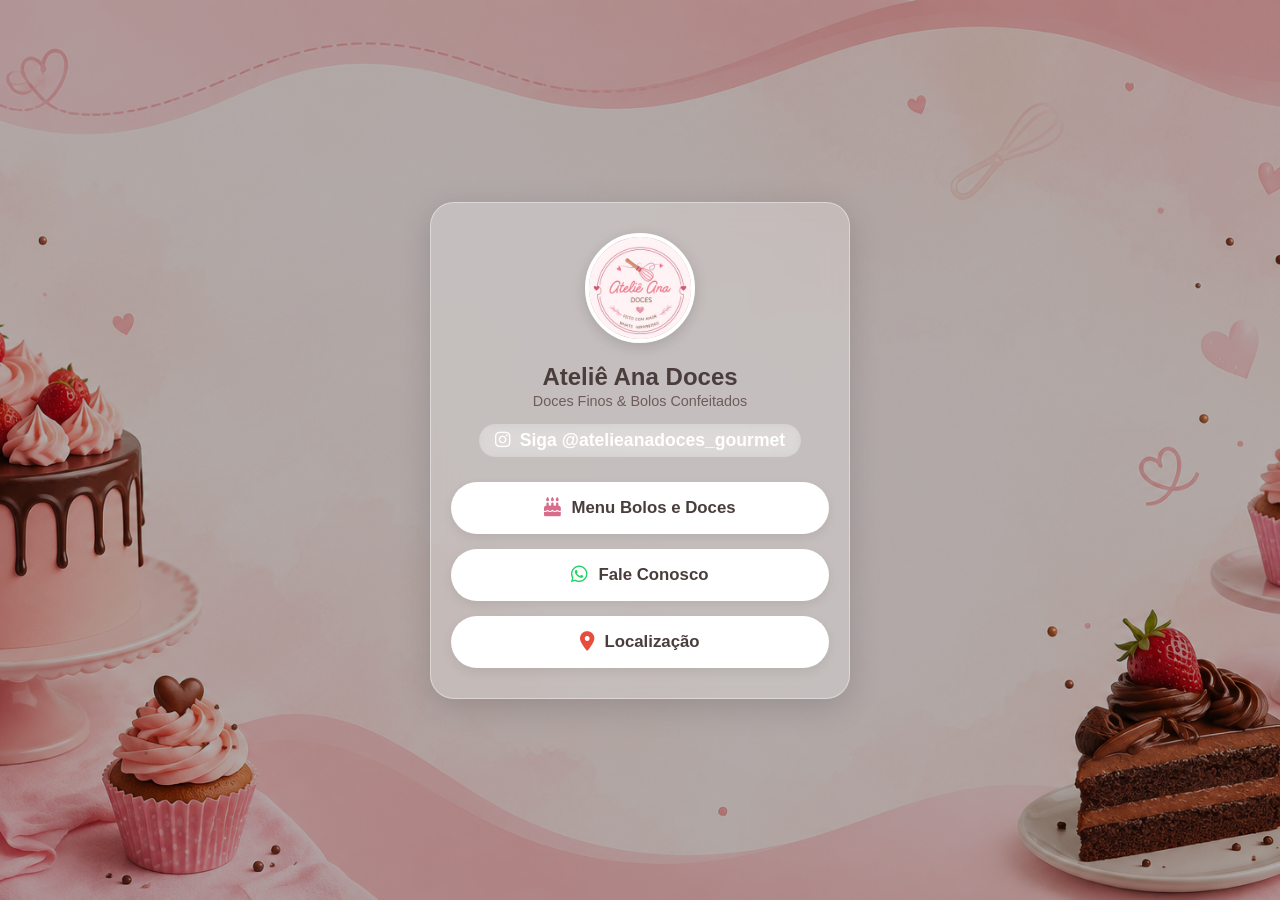
==== index.html @ 0625353e "Inicial commit - Ateliê Ana Doces" ====
<!DOCTYPE html>
<html lang="pt-BR">
<head>
    <meta charset="UTF-8">
    <meta name="viewport" content="width=device-width, initial-scale=1.0">
    <title>Cardápio</title>
    <link rel="stylesheet" href="style.css">
    <link rel="stylesheet" href="https://cdnjs.cloudflare.com/ajax/libs/font-awesome/6.5.1/css/all.min.css">
</head>
<body>
    <div class="container">
    <img src="/img/perfil.png" alt="Logo Doceria" class="profile-img">

    <h1 class="brand-title">Ateliê Ana Doces</h1>
    <p class="brand-subtitle">Doces Finos & Bolos Confeitados</p>

    <a href="https://instagram.com/atelieanadoces_gourmet" target="_blank" class="instagram-link">
        <i class="fa-brands fa-instagram"></i> Siga @atelieanadoces_gourmet
    </a>
    <div class="links-container">
        <a href="cardapio.html" class="btn">
            <i class="fa-solid fa-cake-candles"></i> Menu Bolos e Doces
        </a>
        <a href="https://wa.me/5500000000000" class="btn" target="_blank">
            <i class="fa-brands fa-whatsapp"></i> Fale Conosco
        </a>
        <a href="https://maps.google.com" class="btn" target="_blank">
            <i class="fa-solid fa-location-dot"></i> Localização
        </a>
    </div>
</div>
</body>
</html>
---- style.css ----
* {
    margin: 0;
    padding: 0;
    box-sizing: border-box;
    font-family: 'Segoe UI', Tahoma, Geneva, Verdana, sans-serif;
}
body {
    min-height: 100vh;
    display: flex;
    justify-content: center;
    align-items: center;
    /* Imagem de fundo cobrindo toda a tela com uma camada escura por cima */
    background: linear-gradient(rgba(0, 0, 0, 0.3), rgba(0, 0, 0, 0.3)), url('/img/fundo.png');
    background-size: cover;
    background-position: center;
    background-repeat: no-repeat;
    padding: 20px;
}
.container {
   width: 100%;
    max-width: 420px;
    text-align: center;
    display: flex;
    flex-direction: column;
    align-items: center;
    background: rgba(255, 255, 255, 0.25);
    backdrop-filter: blur(12px);
    -webkit-backdrop-filter: blur(12px);
    padding: 30px 20px;
    border-radius: 24px;
    border: 1px solid rgba(255, 255, 255, 0.4);
    box-shadow: 0 8px 32px 0 rgba(0, 0, 0, 0.15);
}
.profile-img {
    width: 110px;
    height: 110px;
    border-radius: 50%;
    object-fit: cover;
    border: 4px solid #ffffff;
    box-shadow: 0 4px 15px rgba(0, 0, 0, 0.15);
    margin-bottom: 15px;
}
.instagram-link {
    color: #ffffff;
    text-decoration: none;
    font-weight: 600;
    font-size: 1.1rem;
    margin-bottom: 25px;
    background: rgba(255, 255, 255, 0.2);
    padding: 6px 16px;
    border-radius: 20px;
    backdrop-filter: blur(5px);
    transition: transform 0.2s;
}
.instagram-link:hover {
    transform: scale(1.05);
}
.links-container {
    width: 100%;
    display: flex;
    flex-direction: column;
    gap: 15px;
}
.btn {
   display: flex;
    align-items: center;
    justify-content: center;
    gap: 12px;
    width: 100%;
    padding: 16px;
    background-color: #ffffff;
    color: #4a3e3d;
    text-decoration: none;
    font-weight: 600;
    font-size: 1.05rem;
    border-radius: 50px;
    box-shadow: 0 4px 12px rgba(0, 0, 0, 0.08);
    transition: all 0.3s cubic-bezier(0.25, 0.8, 0.25, 1);
}
.btn:hover {
    transform: translateY(-3px);
    box-shadow: 0 8px 20px rgba(0, 0, 0, 0.15);
    background-color: #fff9fb;
}
.btn {
    display: flex;
    align-items: center;
    justify-content: center;
    gap: 10px;
}
.btn i {
    font-size: 1.2rem;
}
.brand-title {
    color: #4a3e3d;
    font-size: 1.5rem;
    font-weight: 700;
    margin-top: 5px;
    margin-bottom: 2px;
}
.brand-subtitle {
    color: #6e5c5b;
    font-size: 0.9rem;
    font-weight: 500;
    margin-bottom: 15px;
}
.instagram-link i {
    margin-right: 5px;
}
/* Estilos da Página de Cardápio */
.cardapio-page {
    align-items: flex-start;
    padding: 30px 15px;
}
.menu-container {
    width: 100%;
    max-width: 500px;
    margin: 0 auto;
    background: rgba(255, 255, 255, 0.85);
    backdrop-filter: blur(10px);
    border-radius: 20px;
    padding: 25px 20px;
    box-shadow: 0 10px 30px rgba(0,0,0,0.15);
}
.back-btn {
    display: inline-flex;
    align-items: center;
    gap: 8px;
    color: #4a3e3d;
    text-decoration: none;
    font-weight: 600;
    margin-bottom: 15px;
}
.menu-header {
    text-align: center;
    margin-bottom: 25px;
    border-bottom: 2px dashed #e8c5ce;
    padding-bottom: 15px;
}
.menu-logo {
    width: 70px;
    height: 70px;
    border-radius: 50%;
    margin-bottom: 8px;
}
.menu-header h1 {
    color: #4a3e3d;
    font-size: 1.5rem;
}
.menu-header p {
    color: #7a6a69;
    font-size: 0.85rem;
}
.menu-section {
    margin-bottom: 25px;
}
.menu-section h2 {
    color: #d86c8a;
    font-size: 1.2rem;
    margin-bottom: 15px;
    display: flex;
    align-items: center;
    gap: 8px;
}
.menu-item {
    display: flex;
    justify-content: space-between;
    align-items: flex-start;
    gap: 15px;
    padding: 12px 0;
    border-bottom: 1px solid rgba(0,0,0,0.05);
}
.item-info h3 {
    color: #333;
    font-size: 0.98rem;
    margin-bottom: 4px;
}
.item-info p {
    color: #666;
    font-size: 0.82rem;
    line-height: 1.3;
}
.item-price {
    font-weight: 700;
    color: #d86c8a;
    white-space: nowrap;
    font-size: 0.95rem;
}
.order-footer {
    margin-top: 20px;
}
.order-btn {
    background-color: #25D366;
    color: #ffffff;
}
.order-btn:hover {
    background-color: #20ba5a;
}
.item-img {
    width: 75px !important;
    height: 75px !important;
    max-width: 75px !important;
    max-height: 75px !important;
    border-radius: 12px;
    object-fit: cover;
    flex-shrink: 0;
    box-shadow: 0 2px 6px rgba(0, 0, 0, 0.1);
}
.fa-whatsapp { color: #25D366; }
.fa-cake-candles { color: #d86c8a; }
.fa-location-dot { color: #e74c3c; }
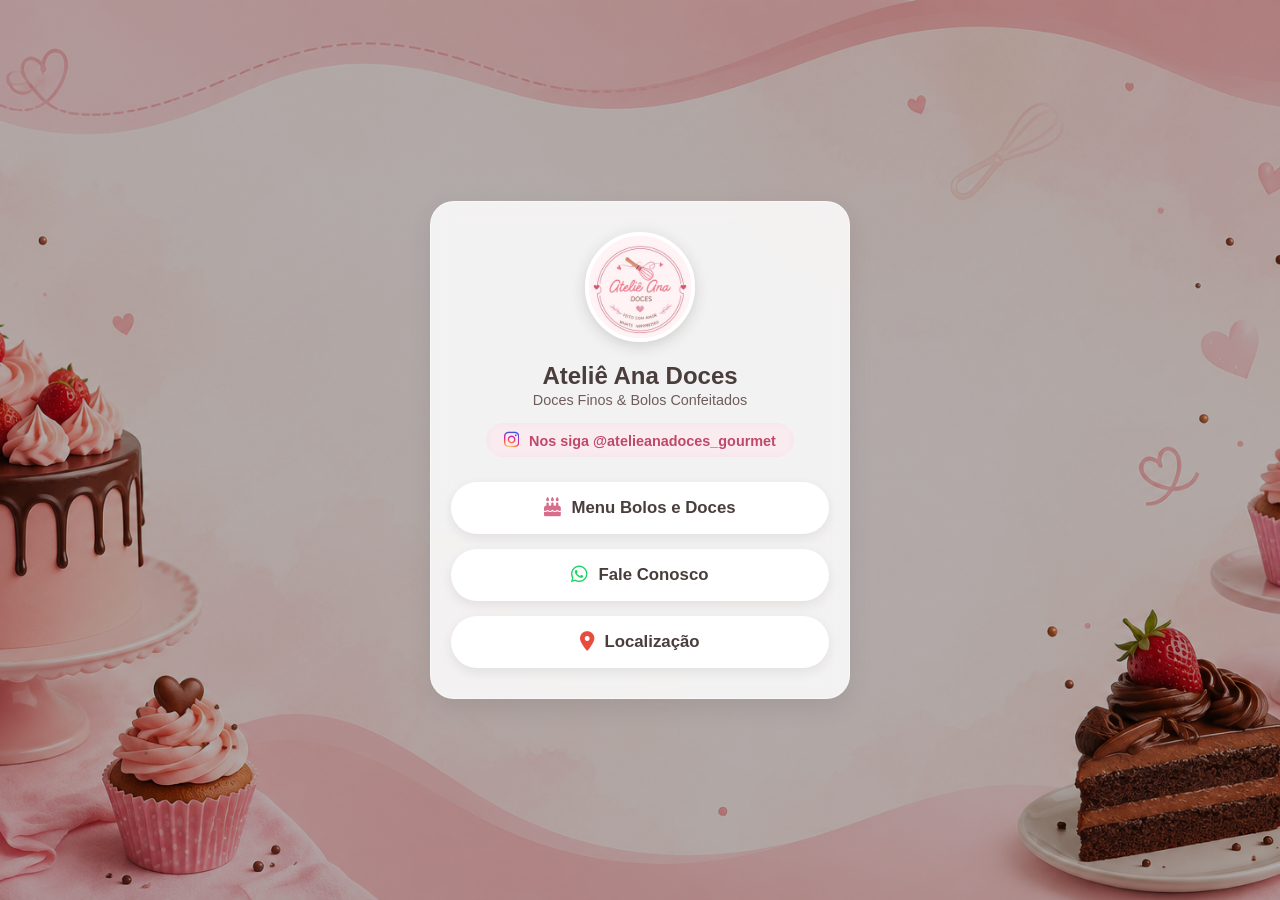
==== commit 4a93b070: "Ajustes visuais no botao do Instagram e fundo mobile" ====
--- a/index.html
+++ b/index.html
@@ -9,14 +9,14 @@
 </head>
 <body>
     <div class="container">
-    <img src="/img/perfil.png" alt="Logo Doceria" class="profile-img">
+    <img src="img/perfil.png" alt="Logo Doceria" class="profile-img">
 
     <h1 class="brand-title">Ateliê Ana Doces</h1>
     <p class="brand-subtitle">Doces Finos & Bolos Confeitados</p>
 
-    <a href="https://instagram.com/atelieanadoces_gourmet" target="_blank" class="instagram-link">
-        <i class="fa-brands fa-instagram"></i> Siga @atelieanadoces_gourmet
-    </a>
+  <a href="https://instagram.com/atelieanadoces_gourmet" target="_blank" class="instagram-link">
+    <i class="fa-brands fa-instagram"></i> Nos siga @atelieanadoces_gourmet
+</a>
     <div class="links-container">
         <a href="cardapio.html" class="btn">
             <i class="fa-solid fa-cake-candles"></i> Menu Bolos e Doces
--- a/style.css
+++ b/style.css
@@ -10,7 +10,7 @@
     justify-content: center;
     align-items: center;
     /* Imagem de fundo cobrindo toda a tela com uma camada escura por cima */
-    background: linear-gradient(rgba(0, 0, 0, 0.3), rgba(0, 0, 0, 0.3)), url('/img/fundo.png');
+    background: linear-gradient(rgba(0, 0, 0, 0.3), rgba(0, 0, 0, 0.3)), url('img/fundo.png');
     background-size: cover;
     background-position: center;
     background-repeat: no-repeat;
@@ -23,13 +23,13 @@
     display: flex;
     flex-direction: column;
     align-items: center;
-    background: rgba(255, 255, 255, 0.25);
-    backdrop-filter: blur(12px);
+    background: rgba(255, 255, 255, 0.85);
+    backdrop-filter: blur(10px);
     -webkit-backdrop-filter: blur(12px);
     padding: 30px 20px;
     border-radius: 24px;
     border: 1px solid rgba(255, 255, 255, 0.4);
-    box-shadow: 0 8px 32px 0 rgba(0, 0, 0, 0.15);
+    box-shadow: 0 10px 25px 0 rgba(0, 0, 0, 0.08);
 }
 .profile-img {
     width: 110px;
@@ -41,19 +41,21 @@
     margin-bottom: 15px;
 }
 .instagram-link {
-    color: #ffffff;
+    color: #c0486b;
     text-decoration: none;
     font-weight: 600;
-    font-size: 1.1rem;
+    font-size: 0.9rem;
     margin-bottom: 25px;
-    background: rgba(255, 255, 255, 0.2);
-    padding: 6px 16px;
+    background: rgba(216, 108, 138, 0.12);
+    padding: 8px 18px;
     border-radius: 20px;
     backdrop-filter: blur(5px);
-    transition: transform 0.2s;
+    transition: transform 0.2s, background-color 0.2s;
+    display: inline-block;
 }
 .instagram-link:hover {
     transform: scale(1.05);
+    background: rgba(216, 108, 138, 0.22);
 }
 .links-container {
     width: 100%;
@@ -105,7 +107,11 @@
     margin-bottom: 15px;
 }
 .instagram-link i {
-    margin-right: 5px;
+    margin-right: 6px;
+    background: radial-gradient(circle at 30% 107%, #fdf497 0%, #fdf497 5%, #fd5949 45%, #d6249f 60%, #285AEB 90%);
+    -webkit-background-clip: text;
+    -webkit-text-fill-color: transparent;
+    font-size: 1.1rem;
 }
 /* Estilos da Página de Cardápio */
 .cardapio-page {
@@ -206,6 +212,19 @@
     flex-shrink: 0;
     box-shadow: 0 2px 6px rgba(0, 0, 0, 0.1);
 }
+@media (max-width: 768px) {
+    body {
+        /* Ajusta a imagem para caber na tela mantendo a proporção */
+        background-size: contain; 
+        background-position: center top;
+        background-repeat: repeat-y; /* Preenche o resto da altura caso necessário */
+    }
+    /* Opcional: reduz um pouco a largura do cartão no celular para mostrar mais as bordas */
+    .container {
+        width: 88%;
+        margin: 20px auto;
+    }
+}
 .fa-whatsapp { color: #25D366; }
 .fa-cake-candles { color: #d86c8a; }
 .fa-location-dot { color: #e74c3c; }
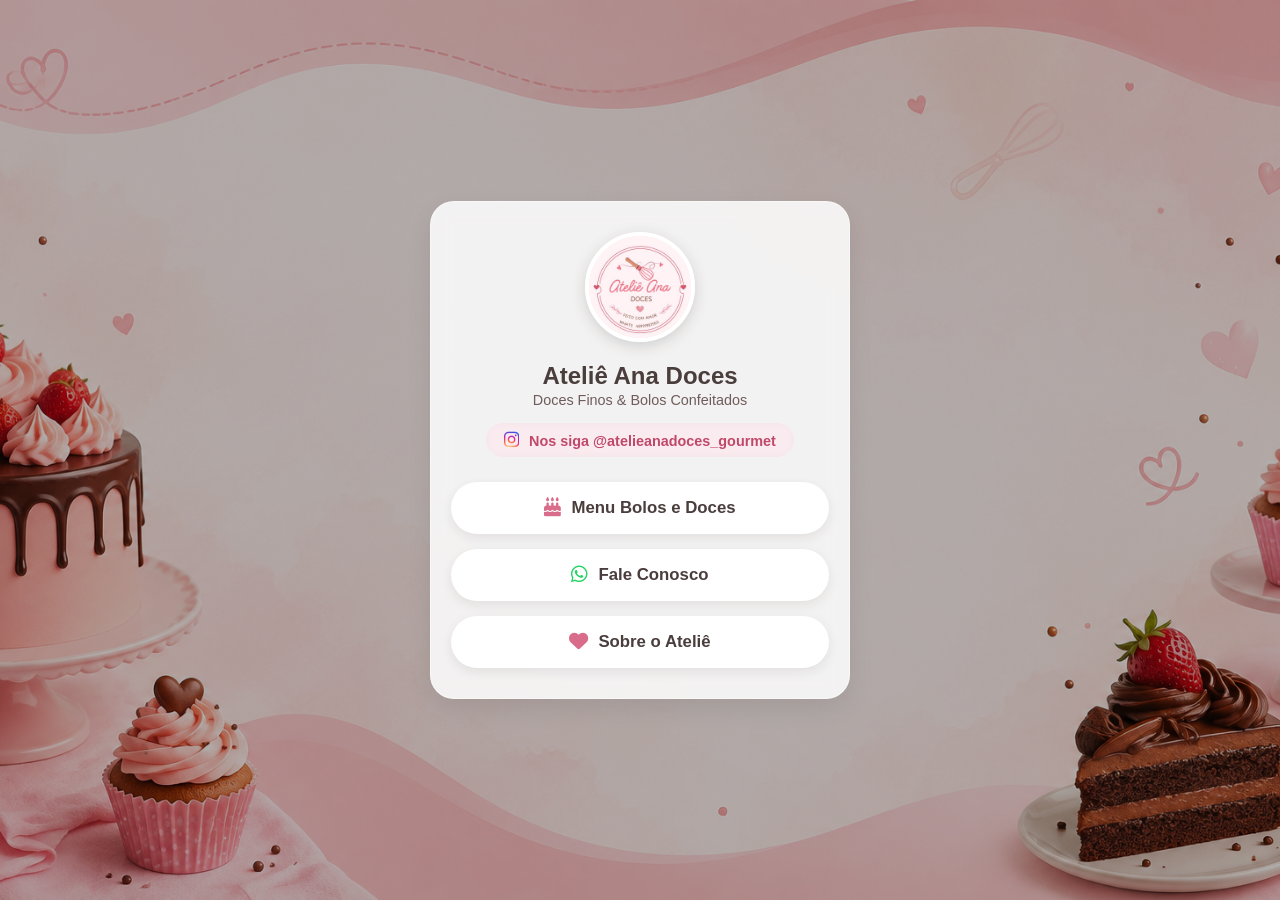
==== commit 10d6b251: "Adicionando pagina Sobre o Atelie" ====
--- a/index.html
+++ b/index.html
@@ -21,12 +21,13 @@
         <a href="cardapio.html" class="btn">
             <i class="fa-solid fa-cake-candles"></i> Menu Bolos e Doces
         </a>
-        <a href="https://wa.me/5500000000000" class="btn" target="_blank">
+        <a href="https://wa.me/5548991981562?text=Ol%C3%A1!%20Vim%20pelo%20site%20e%20gostaria%20de%20tirar%20algumas%20d%C3%BAvidas%20sobre%20os%20doces%20e%20encomendas."
+         class="btn" target="_blank">
             <i class="fa-brands fa-whatsapp"></i> Fale Conosco
         </a>
-        <a href="https://maps.google.com" class="btn" target="_blank">
-            <i class="fa-solid fa-location-dot"></i> Localização
-        </a>
+       <a href="sobre.html" class="btn">
+    <i class="fa-solid fa-heart" style="color: #d86c8a;"></i> Sobre o Ateliê
+</a>
     </div>
 </div>
 </body>
--- a/style.css
+++ b/style.css
@@ -207,7 +207,7 @@
     height: 75px !important;
     max-width: 75px !important;
     max-height: 75px !important;
-    border-radius: 12px;
+    border-radius: 8px;
     object-fit: cover;
     flex-shrink: 0;
     box-shadow: 0 2px 6px rgba(0, 0, 0, 0.1);
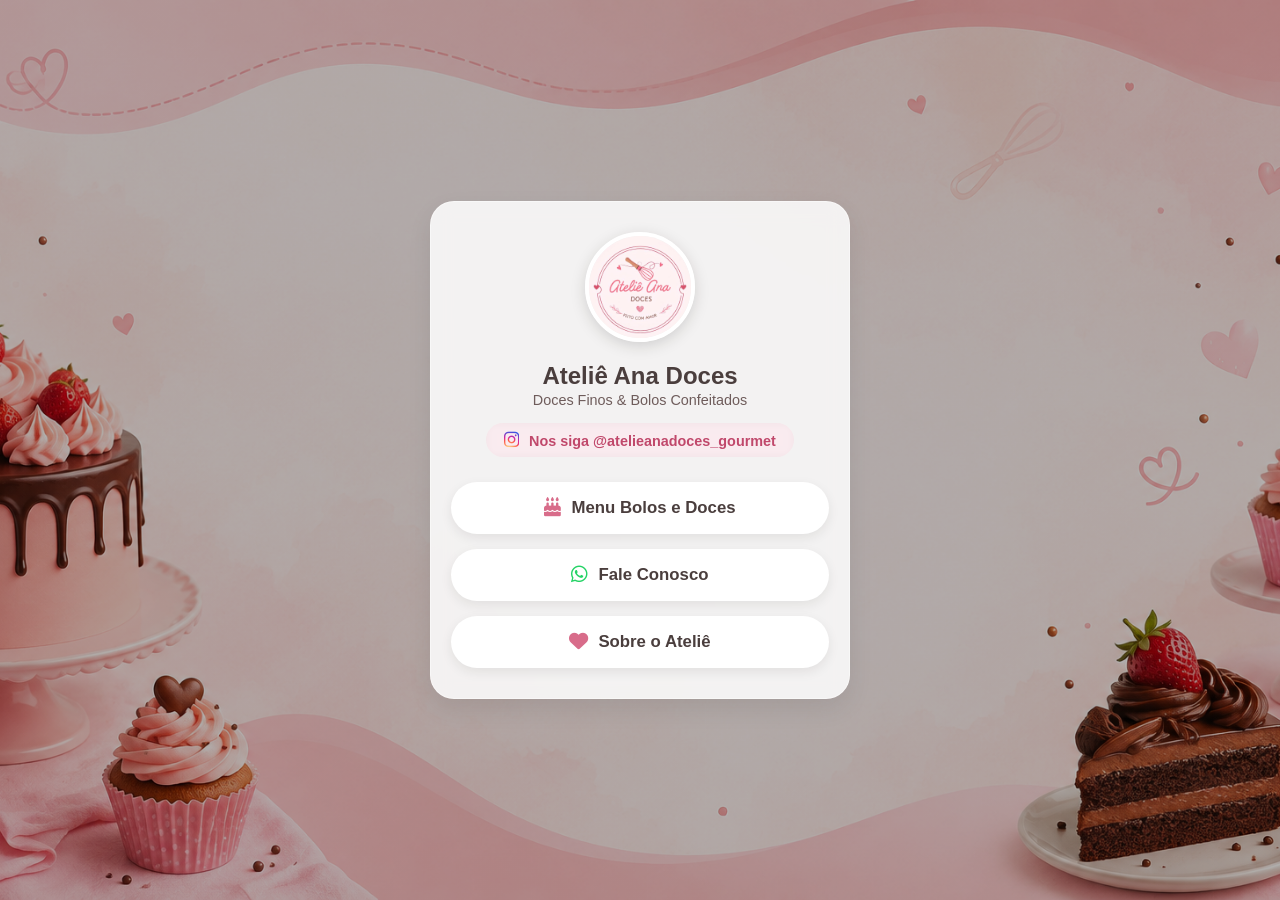
==== commit c91b852e: "atualizacao de logo" ====
--- a/index.html
+++ b/index.html
@@ -9,7 +9,7 @@
 </head>
 <body>
     <div class="container">
-    <img src="img/perfil.png" alt="Logo Doceria" class="profile-img">
+    <img src="img/perfilnovo.png" alt="Logo Doceria" class="profile-img">
 
     <h1 class="brand-title">Ateliê Ana Doces</h1>
     <p class="brand-subtitle">Doces Finos & Bolos Confeitados</p>
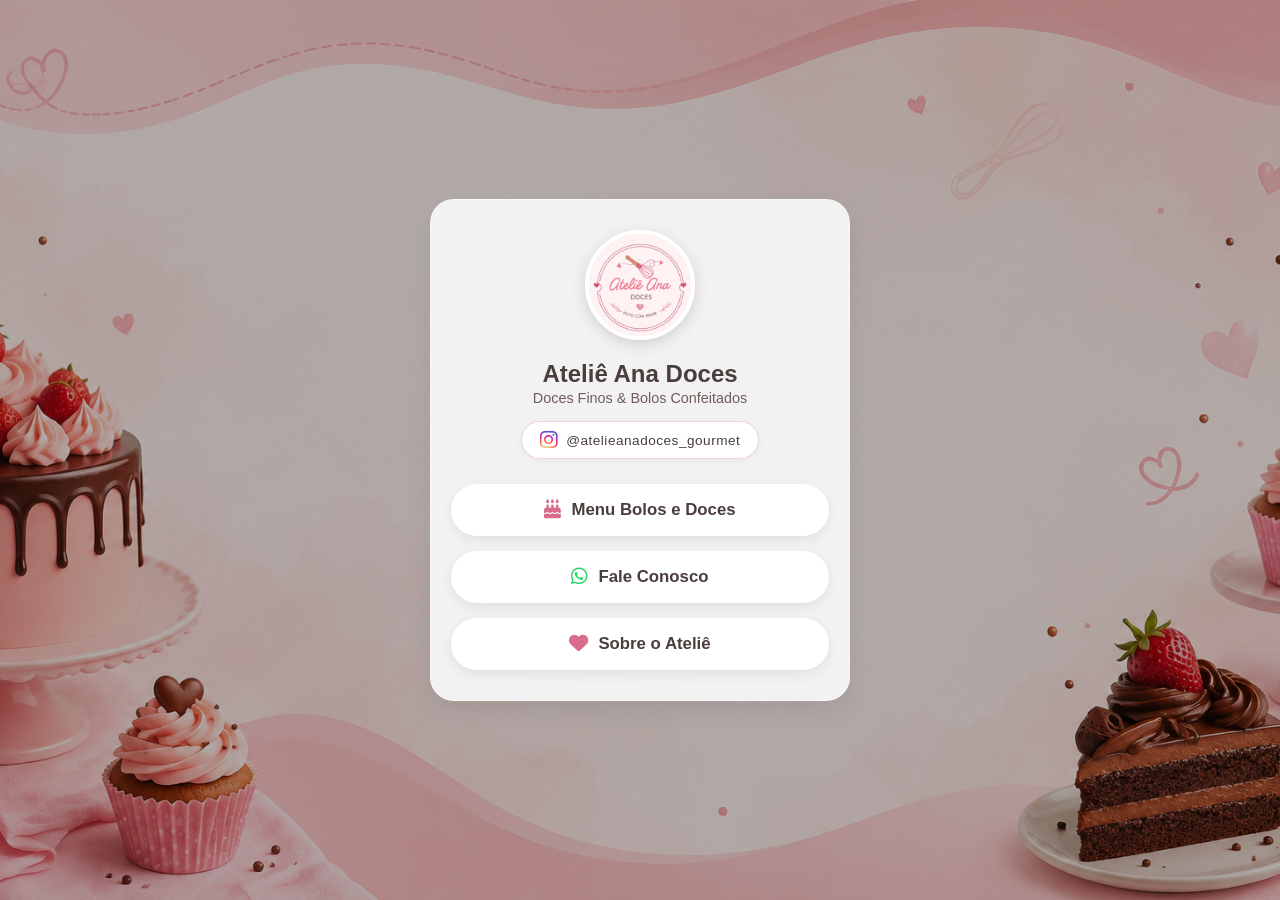
==== commit 1d68c5b1: "Atualizando titutlo da previa do WhatsApp" ====
--- a/index.html
+++ b/index.html
@@ -3,7 +3,9 @@
 <head>
     <meta charset="UTF-8">
     <meta name="viewport" content="width=device-width, initial-scale=1.0">
-    <title>Cardápio</title>
+    <title>Ateliê Ana Doces | Doces Finos & Bolos</title>
+    <meta property="og:title" content="Ateliê Ana Doces | Doces Finos & Bolos">
+    <meta property="og:description" content="Doces finos e bolos confeitados artesanais sob encomenda.">
     <link rel="stylesheet" href="style.css">
     <link rel="stylesheet" href="https://cdnjs.cloudflare.com/ajax/libs/font-awesome/6.5.1/css/all.min.css">
 </head>
@@ -15,7 +17,7 @@
     <p class="brand-subtitle">Doces Finos & Bolos Confeitados</p>
 
   <a href="https://instagram.com/atelieanadoces_gourmet" target="_blank" class="instagram-link">
-    <i class="fa-brands fa-instagram"></i> Nos siga @atelieanadoces_gourmet
+    <i class="fa-brands fa-instagram"></i> @atelieanadoces_gourmet
 </a>
     <div class="links-container">
         <a href="cardapio.html" class="btn">
--- a/style.css
+++ b/style.css
@@ -41,21 +41,26 @@
     margin-bottom: 15px;
 }
 .instagram-link {
-    color: #c0486b;
+    color: #4a3e3d;
     text-decoration: none;
-    font-weight: 600;
-    font-size: 0.9rem;
+    font-weight: 500;
+    font-size: 0.85rem;
     margin-bottom: 25px;
-    background: rgba(216, 108, 138, 0.12);
+    background: #ffffff;
     padding: 8px 18px;
     border-radius: 20px;
-    backdrop-filter: blur(5px);
-    transition: transform 0.2s, background-color 0.2s;
-    display: inline-block;
+    border: 1px solid rgba(216, 108, 138, 0.3);
+    box-shadow: 0 2px 8px rgba(0, 0, 0, 0.04);
+    transition: all 0.2s ease;
+    display: inline-flex;
+    align-items: center;
+    gap: 8px;
+    letter-spacing: 0.5px;
 }
 .instagram-link:hover {
-    transform: scale(1.05);
-    background: rgba(216, 108, 138, 0.22);
+    transform: translateY(-2px);
+    border-color: #d86c8a;
+    box-shadow: 0 4px 12px rgba(216, 108, 138, 0.15);
 }
 .links-container {
     width: 100%;
@@ -107,11 +112,10 @@
     margin-bottom: 15px;
 }
 .instagram-link i {
-    margin-right: 6px;
+    font-size: 1.25rem; /* Ícone um pouco maior */
     background: radial-gradient(circle at 30% 107%, #fdf497 0%, #fdf497 5%, #fd5949 45%, #d6249f 60%, #285AEB 90%);
     -webkit-background-clip: text;
     -webkit-text-fill-color: transparent;
-    font-size: 1.1rem;
 }
 /* Estilos da Página de Cardápio */
 .cardapio-page {
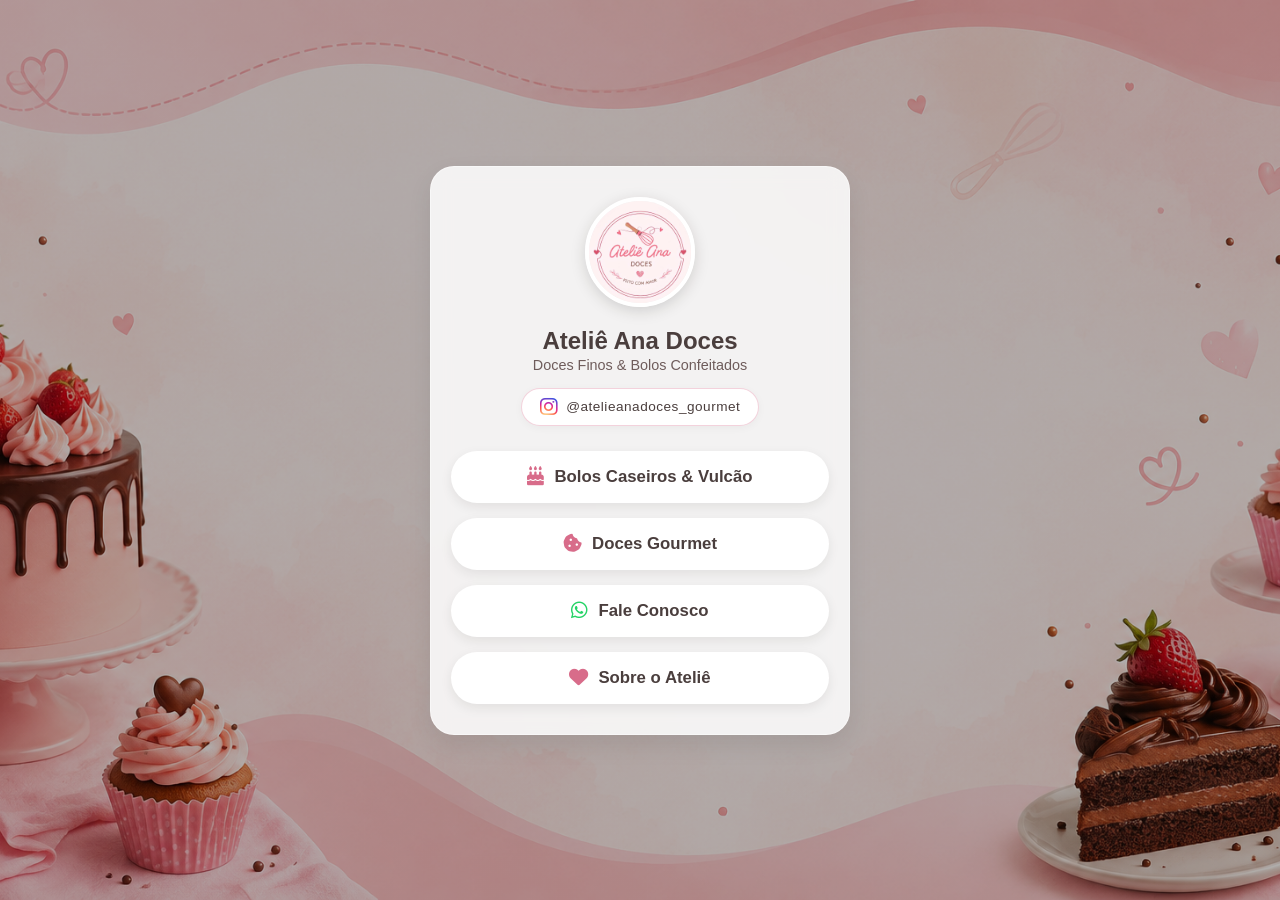
==== commit 04bf0cb9: "Removendo arquivo cardapio.html antigo" ====
--- a/index.html
+++ b/index.html
@@ -11,26 +11,32 @@
 </head>
 <body>
     <div class="container">
-    <img src="img/perfilnovo.png" alt="Logo Doceria" class="profile-img">
+        <img src="img/perfilnovo.png" alt="Logo Doceria" class="profile-img">
 
-    <h1 class="brand-title">Ateliê Ana Doces</h1>
-    <p class="brand-subtitle">Doces Finos & Bolos Confeitados</p>
+        <h1 class="brand-title">Ateliê Ana Doces</h1>
+        <p class="brand-subtitle">Doces Finos & Bolos Confeitados</p>
 
-  <a href="https://instagram.com/atelieanadoces_gourmet" target="_blank" class="instagram-link">
-    <i class="fa-brands fa-instagram"></i> @atelieanadoces_gourmet
-</a>
-    <div class="links-container">
-        <a href="cardapio.html" class="btn">
-            <i class="fa-solid fa-cake-candles"></i> Menu Bolos e Doces
+        <a href="https://instagram.com/atelieanadoces_gourmet" target="_blank" class="instagram-link">
+            <i class="fa-brands fa-instagram"></i> @atelieanadoces_gourmet
         </a>
-        <a href="https://wa.me/5548991981562?text=Ol%C3%A1!%20Vim%20pelo%20site%20e%20gostaria%20de%20tirar%20algumas%20d%C3%BAvidas%20sobre%20os%20doces%20e%20encomendas."
-         class="btn" target="_blank">
-            <i class="fa-brands fa-whatsapp"></i> Fale Conosco
-        </a>
-       <a href="sobre.html" class="btn">
-    <i class="fa-solid fa-heart" style="color: #d86c8a;"></i> Sobre o Ateliê
-</a>
+
+        <div class="links-container">
+            <a href="bolos.html" class="btn">
+            <i class="fa-solid fa-cake-candles" style="color: #d86c8a;"></i> Bolos Caseiros & Vulcão
+            </a>
+            
+            <a href="doces.html" class="btn">
+            <i class="fa-solid fa-cookie-bite" style="color: #d86c8a;"></i> Doces Gourmet
+            </a>
+
+            <a href="https://wa.me/5548991981562?text=Ol%C3%A1!%20Vim%20pelo%20site%20e%20gostaria%20de%20tirar%20algumas%20d%C3%BAvidas%20sobre%20os%20doces%20e%20encomendas." class="btn" target="_blank">
+                <i class="fa-brands fa-whatsapp"></i> Fale Conosco
+            </a>
+
+            <a href="sobre.html" class="btn">
+                <i class="fa-solid fa-heart" style="color: #d86c8a;"></i> Sobre o Ateliê
+            </a>
+        </div>
     </div>
-</div>
 </body>
 </html>
